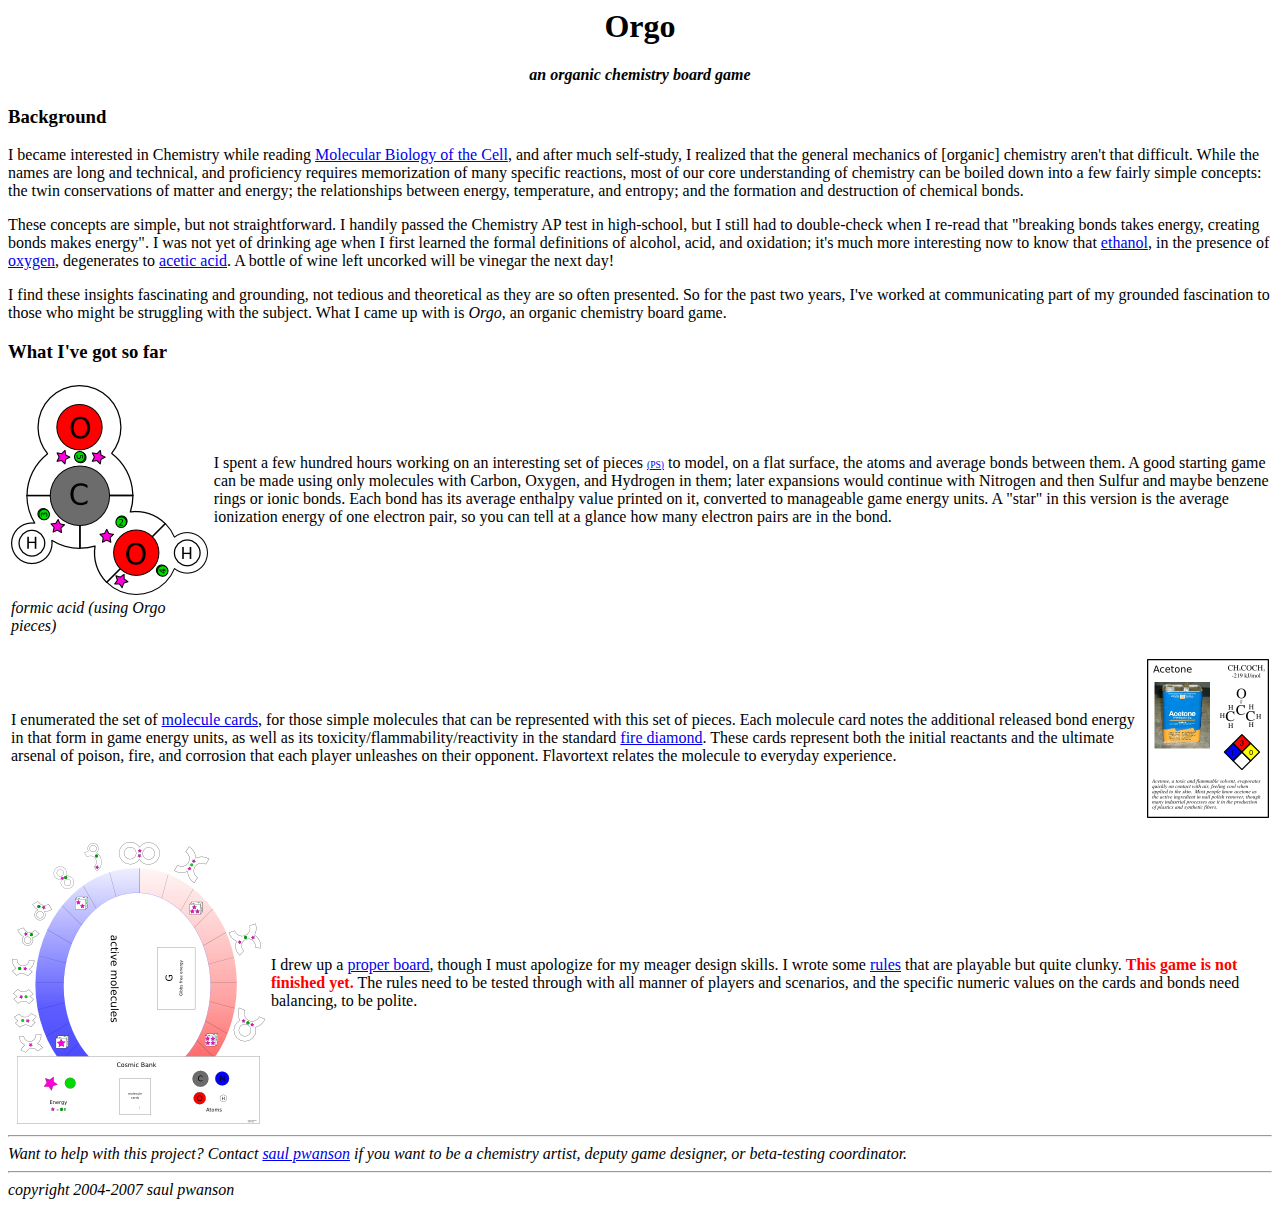
==== index.html @ 83be60ef "first commit" ====
<title>Orgo, an organic chemistry board game</title>
<body>
<h1 align="center">Orgo</h1>
<i>
<h4 align="center">an organic chemistry board game</h4>
</i>
<h3>Background</h3>
<p>I became interested in Chemistry while reading 
<a href="http://www.amazon.com/exec/obidos/ASIN/0815332181/">Molecular Biology of the Cell</a>, and 
after much self-study, I realized that the general
mechanics of [organic] chemistry aren't that difficult.  While the 
names are long and technical, and proficiency requires memorization of
many specific reactions, most of our core understanding of
chemistry can be boiled down into a few fairly simple concepts:  the
twin conservations of matter and energy; the relationships between energy,
temperature, and entropy; and the formation and destruction of 
chemical bonds.  
<br>

<p>
These concepts are simple, but not straightforward.  I handily passed 
the Chemistry AP test in high-school, but I still had to double-check 
when I re-read that "breaking bonds takes energy, creating bonds makes 
energy".  I was not yet of drinking age when I first learned the formal 
definitions of alcohol, acid, and oxidation; it's much more interesting 
now to know that 
<a href="http://en.wikipedia.org/wiki/Ethanol">ethanol</a>,
in the presence of 
<a href="http://en.wikipedia.org/wiki/Oxygen">oxygen</a>,
degenerates to 
<a href="http://en.wikipedia.org/wiki/Acetic_acid">acetic acid</a>.
A bottle of wine left uncorked will be vinegar the next day!
<br>
<p>
I find these insights fascinating and grounding, not tedious and
theoretical as they are so often presented.  So for the past two years,
I've worked at communicating part of my grounded fascination to those 
who might be struggling with the subject.  What I came up with is <i>Orgo</i>, 
an organic chemistry board game.

<h3>What I've got so far</h3>

<table><tr><td>
<img src="formic-acid.png" alt="formic acid"/>
<td>
I spent a few hundred hours working on an interesting set of pieces
<a style="font-size: .6em" href="carboxyl-pieces.eps">(PS)</a> to model, on a flat surface,
the atoms and average bonds between them.  A good starting game can be 
made using only molecules with Carbon, Oxygen, and Hydrogen in them;
later expansions would continue with Nitrogen and then Sulfur and
maybe benzene rings or ionic bonds.  Each bond has its average enthalpy
value printed on it, converted to manageable game energy units.  A "star" in 
this version is the average ionization energy of one electron pair, so
you can tell at a glance how many electron pairs are in the bond.
<tr><td><i>formic acid (using Orgo pieces)</i>

</tr></table>

<br>

<table> <tr><td>
I enumerated the set of <a href="molecule-cards.html">molecule cards</a>, 
for those simple molecules that can be represented with this set of pieces.  
Each molecule card notes the additional released bond energy in that
form in game energy units, as well as its toxicity/flammability/reactivity 
in the standard
<a href="http://en.wikipedia.org/wiki/NFPA_704">fire diamond</a>.  These
cards represent both the initial reactants and the ultimate arsenal
of poison, fire, and corrosion that each player unleashes on their opponent.  
Flavortext relates the molecule to everyday experience.
<td><img src="acetone-card.png" alt="sample acetone card" /> </tr></table>
<br>

<table> <tr>

<td><img src="orgo-board.png" alt="the latest orgo gameboard">
<td>
I drew up a 
<a href="orgo-board-2006.pdf">proper board</a>, though I must 
apologize for my meager design skills.  I wrote some 
<a href="rules.html">rules</a> that are playable but 
quite clunky.  

<b style="color: red;">This game is not finished yet.</b>  The rules need to be tested through 
with all manner of players and scenarios, and the specific numeric values 
on the cards and bonds need balancing, to be polite.
</tr></table>

<hr>
<i>Want to help with this project?  Contact <a href="mailto:saulpwanson@gmail.com">saul pwanson</a> if you want to be a chemistry artist, deputy game designer, 
or beta-testing coordinator.
</body>
<hr>
<i>copyright 2004-2007 saul pwanson</i>
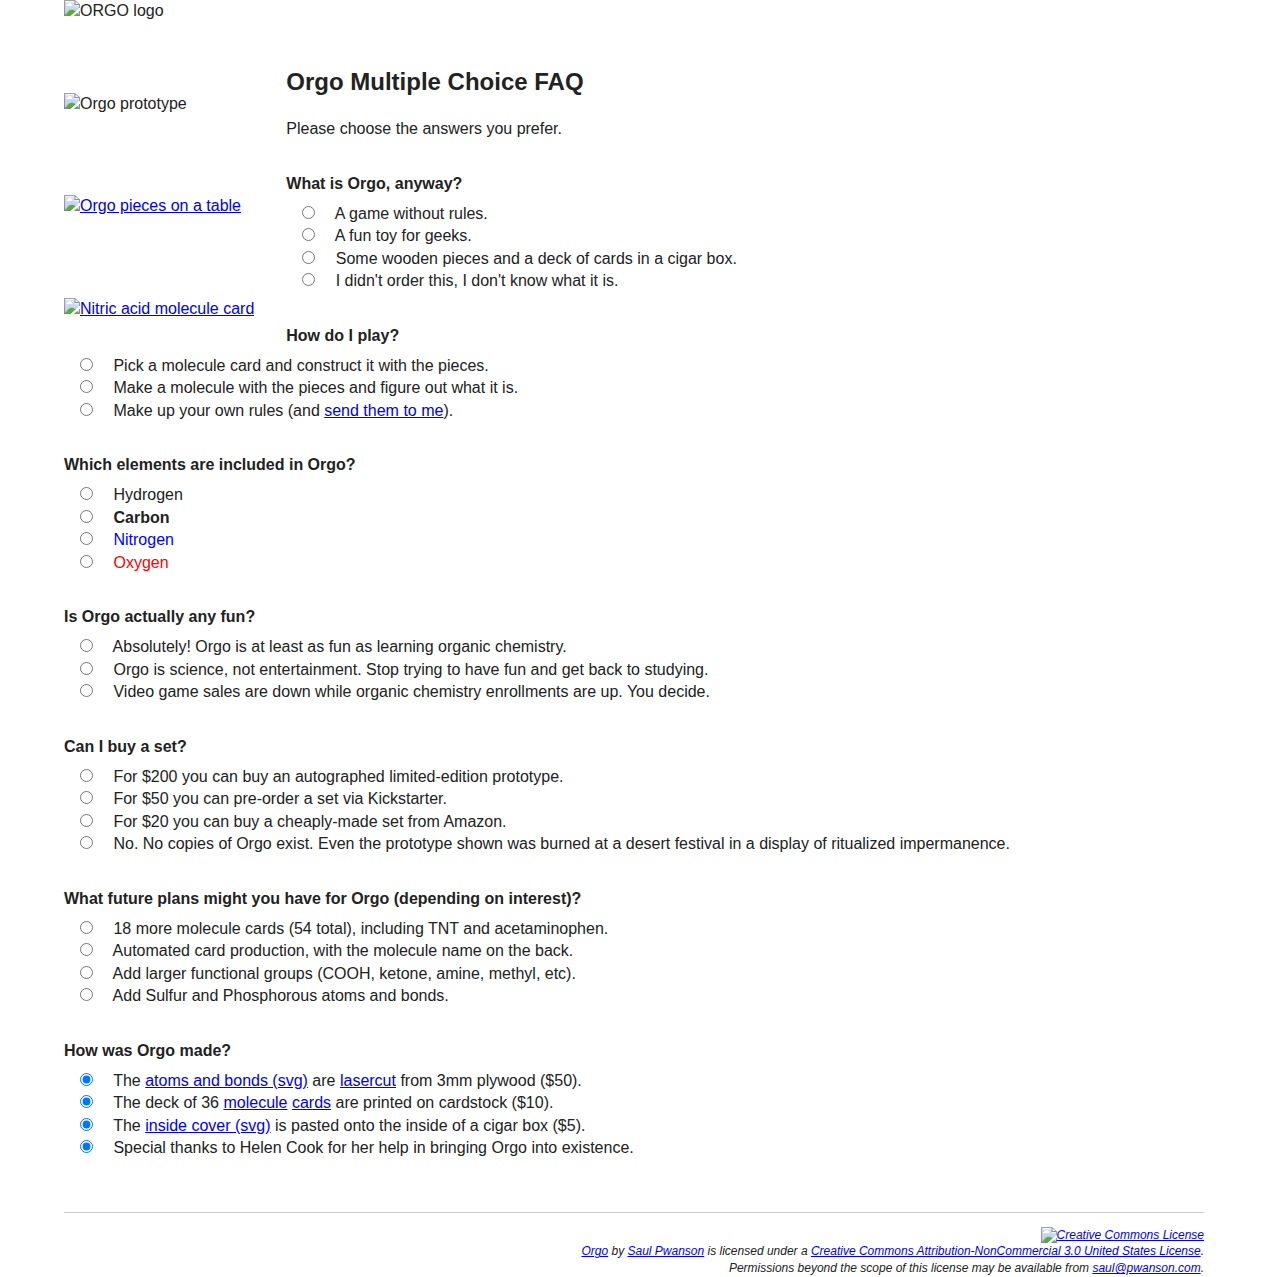
==== commit ee3bcb9b: "release candidate 1 of orgo" ====
--- a/index.html
+++ b/index.html
@@ -1,95 +1,168 @@
-<title>Orgo, an organic chemistry board game</title>
+<!doctype html>
+<!-- paulirish.com/2008/conditional-stylesheets-vs-css-hacks-answer-neither/ -->
+<!--[if lt IE 7]> <html class="no-js lt-ie9 lt-ie8 lt-ie7" lang="en"> <![endif]-->
+<!--[if IE 7]>    <html class="no-js lt-ie9 lt-ie8" lang="en"> <![endif]-->
+<!--[if IE 8]>    <html class="no-js lt-ie9" lang="en"> <![endif]-->
+<!-- Consider adding a manifest.appcache: h5bp.com/d/Offline -->
+<!--[if gt IE 8]><!--> <html class="no-js" lang="en"> <!--<![endif]-->
+<head>
+  <meta charset="utf-8">
+
+  <!-- Use the .htaccess and remove these lines to avoid edge case issues.
+       More info: h5bp.com/i/378 -->
+  <meta http-equiv="X-UA-Compatible" content="IE=edge,chrome=1">
+
+  <title>Orgo</title>
+  <meta name="description" content="organic chemistry puzzle pieces">
+
+  <!-- Mobile viewport optimized: h5bp.com/viewport -->
+  <meta name="viewport" content="width=device-width">
+
+  <!-- Place favicon.ico and apple-touch-icon.png in the root directory: mathiasbynens.be/notes/touch-icons -->
+
+  <link rel="stylesheet" href="style.css">
+
+  <!-- More ideas for your <head> here: h5bp.com/d/head-Tips -->
+
+  <!-- All JavaScript at the bottom, except this Modernizr build.
+       Modernizr enables HTML5 elements & feature detects for optimal performance.
+       Create your own custom Modernizr build: www.modernizr.com/download/ -->
+       <!--script src="js/libs/modernizr-2.5.3.min.js"></script-->
+
+       <style type="text/css">
+           .main { width: 90%; margin: auto; }
+           img#logo { display: block; margin: auto; }
+           #prototype img { width: 240px; margin: 3em 2em 2em 0; padding: 0em; }
+           #prototype img#card { width: 180px; }
+           .left { float: left; }
+           .right { float: right; }
+           h1{ text-align: center; } 
+           p.q { margin-top:2em; margin-bottom: .5em;  }
+           input {padding-right:4em; margin: 0 1em 0 1em; }
+           div.license { text-align: right; font-style: italic; font-size: 12px; padding-right: 1em; }           
+       </style>
+</head>
 <body>
-<h1 align="center">Orgo</h1>
-<i>
-<h4 align="center">an organic chemistry board game</h4>
-</i>
-<h3>Background</h3>
-<p>I became interested in Chemistry while reading 
-<a href="http://www.amazon.com/exec/obidos/ASIN/0815332181/">Molecular Biology of the Cell</a>, and 
-after much self-study, I realized that the general
-mechanics of [organic] chemistry aren't that difficult.  While the 
-names are long and technical, and proficiency requires memorization of
-many specific reactions, most of our core understanding of
-chemistry can be boiled down into a few fairly simple concepts:  the
-twin conservations of matter and energy; the relationships between energy,
-temperature, and entropy; and the formation and destruction of 
-chemical bonds.  
-<br>
+  <!-- Prompt IE 6 users to install Chrome Frame. Remove this if you support IE 6.
+       chromium.org/developers/how-tos/chrome-frame-getting-started -->
+  <!--[if lt IE 7]><p class=chromeframe>Your browser is <em>ancient!</em> <a href="http://browsehappy.com/">Upgrade to a different browser</a> or <a href="http://www.google.com/chromeframe/?redirect=true">install Google Chrome Frame</a> to experience this site.</p><![endif]-->
+  <header>
 
-<p>
-These concepts are simple, but not straightforward.  I handily passed 
-the Chemistry AP test in high-school, but I still had to double-check 
-when I re-read that "breaking bonds takes energy, creating bonds makes 
-energy".  I was not yet of drinking age when I first learned the formal 
-definitions of alcohol, acid, and oxidation; it's much more interesting 
-now to know that 
-<a href="http://en.wikipedia.org/wiki/Ethanol">ethanol</a>,
-in the presence of 
-<a href="http://en.wikipedia.org/wiki/Oxygen">oxygen</a>,
-degenerates to 
-<a href="http://en.wikipedia.org/wiki/Acetic_acid">acetic acid</a>.
-A bottle of wine left uncorked will be vinegar the next day!
-<br>
-<p>
-I find these insights fascinating and grounding, not tedious and
-theoretical as they are so often presented.  So for the past two years,
-I've worked at communicating part of my grounded fascination to those 
-who might be struggling with the subject.  What I came up with is <i>Orgo</i>, 
-an organic chemistry board game.
+  </header>
+  <div role="main" class="main">
+      <img id="logo" src="logo.png" alt="ORGO logo" title=""/>
 
-<h3>What I've got so far</h3>
+          <br/>
+          <div id="prototype" class="left">
+              <img src="orgo-prototype.jpg" alt="Orgo prototype"/>
+              <br/>
+<a href="http://www.flickr.com/photos/hvc/7207852586/" title="Orgo atoms and bonds"><img src="orgo-pieces.jpg" alt="Orgo pieces on a table"/></a>
+              <br/>
+<a href="mol1.svg" title="Orgo molecule cards"><img id="card" src="nitric-acid.png" alt="Nitric acid molecule card"/></a>
+              <br/>
+</div>
+          <div id="faq">
+      <h2>Orgo Multiple Choice FAQ</h2>
 
-<table><tr><td>
-<img src="formic-acid.png" alt="formic acid"/>
-<td>
-I spent a few hundred hours working on an interesting set of pieces
-<a style="font-size: .6em" href="carboxyl-pieces.eps">(PS)</a> to model, on a flat surface,
-the atoms and average bonds between them.  A good starting game can be 
-made using only molecules with Carbon, Oxygen, and Hydrogen in them;
-later expansions would continue with Nitrogen and then Sulfur and
-maybe benzene rings or ionic bonds.  Each bond has its average enthalpy
-value printed on it, converted to manageable game energy units.  A "star" in 
-this version is the average ionization energy of one electron pair, so
-you can tell at a glance how many electron pairs are in the bond.
-<tr><td><i>formic acid (using Orgo pieces)</i>
+      Please choose the answers you prefer.
 
-</tr></table>
 
-<br>
+<form name="faqform" action="" method="POST">
+    <p class="q"><strong>What is Orgo, anyway?</strong></p>
+<input type="radio" name="whatisit" value="a1"> A game without rules.</input>
+<br/><input type="radio" name="fun" value="a2"> A fun toy for geeks.</input>
+<br/><input type="radio" name="whatisit" value="a3"> Some wooden pieces and a deck of cards in a cigar box.</input>
+<br/><input type="radio" name="whatisit" value="a4"> I didn't order this, I don't know what it is.</input>
 
-<table> <tr><td>
-I enumerated the set of <a href="molecule-cards.html">molecule cards</a>, 
-for those simple molecules that can be represented with this set of pieces.  
-Each molecule card notes the additional released bond energy in that
-form in game energy units, as well as its toxicity/flammability/reactivity 
-in the standard
-<a href="http://en.wikipedia.org/wiki/NFPA_704">fire diamond</a>.  These
-cards represent both the initial reactants and the ultimate arsenal
-of poison, fire, and corrosion that each player unleashes on their opponent.  
-Flavortext relates the molecule to everyday experience.
-<td><img src="acetone-card.png" alt="sample acetone card" /> </tr></table>
-<br>
+<p class="q"><strong>How do I play?</strong></p>
+<input type="radio" name="howdoiplay" value="a1"> Pick a molecule card and construct it with the pieces.</input>
+<br/><input type="radio" name="howdoiplay" value="a2"> Make a molecule with the pieces and figure out what it is.</input>
+<br/><input type="radio" name="howdoiplay" value="a3"> Make up your own rules (and <a href="mailto:saul&#x0040;pwanson.com">send them to me</a>).</input>
+<br/>
+<p class="q"><strong>Which elements are included in Orgo?</strong></p>
+<input type="radio" name="elements" value="a1"> Hydrogen</input>
+<br/><input type="radio" name="elements" value="a2"><strong> Carbon</strong></input>
+<br/><input type="radio" name="elements" value="a3"><span style="color:blue"> Nitrogen</span></input>
+<br/><input type="radio" name="elements" value="a4"><span style="color:red;"> Oxygen</span></input>
 
-<table> <tr>
+<p class="q"><strong>Is Orgo actually any fun?</strong></p>
+<input type="radio" name="fun" value="a1"> Absolutely!  Orgo is at least as fun as learning organic chemistry.</input>
+<br/><input type="radio" name="fun" value="a2"> Orgo is science, not entertainment.  Stop trying to have fun and get back to studying.</input>
+<br/><input type="radio" name="fun" value="a3"> Video game sales are down while organic chemistry enrollments are up.  You decide.</input>
 
-<td><img src="orgo-board.png" alt="the latest orgo gameboard">
-<td>
-I drew up a 
-<a href="orgo-board-2006.pdf">proper board</a>, though I must 
-apologize for my meager design skills.  I wrote some 
-<a href="rules.html">rules</a> that are playable but 
-quite clunky.  
+<p class="q"><strong>Can I buy a set?</strong></p>
+<input type="radio" name="buy" value="a1"> For $200 you can buy an autographed limited-edition prototype.</input>
+<br/><input type="radio" name="buy" value="a2"> For $50 you can pre-order a set via Kickstarter.</input>
+<br/><input type="radio" name="buy" value="a3"> For $20 you can buy a cheaply-made set from Amazon.</input>
+<br/><input type="radio" name="buy" value="a4"> No.  No copies of Orgo exist.  Even the prototype shown was burned at a desert festival in a display of ritualized impermanence.</input>
 
-<b style="color: red;">This game is not finished yet.</b>  The rules need to be tested through 
-with all manner of players and scenarios, and the specific numeric values 
-on the cards and bonds need balancing, to be polite.
-</tr></table>
+<p class="q"><strong>What future plans might you have for Orgo (depending on interest)?</strong></p>
+<input type="radio" name="better" value="a1">
+      18 more molecule cards (54 total), including TNT and acetaminophen.
+      </input>
+      <br/>
+<input type="radio" name="better" value="a2">
+      Automated card production, with the molecule name on the back.
+</input>
+<br/><input type="radio" name="better" value="a3">
+      Add larger functional groups (COOH, ketone, amine, methyl, etc).
+      </input>
+<br/><input type="radio" name="better" value="a4">
+      Add Sulfur and Phosphorous atoms and bonds.
+      </input>
 
-<hr>
-<i>Want to help with this project?  Contact <a href="mailto:saulpwanson@gmail.com">saul pwanson</a> if you want to be a chemistry artist, deputy game designer, 
-or beta-testing coordinator.
+
+    <p class="q"><strong>How was Orgo made?</strong></p>
+<input type="radio" name="howmade1" value="a1" checked="checked">
+The <a href="bonds.svg">atoms and bonds (svg)</a> are <a href="http://metrixcreatespace.com/post/21631026547/inkscape-for-the-laser-engraver" title="Metrix Create:Space in Seattle">lasercut</a> from 3mm plywood ($50).</input>
+<br/><input type="radio" name="howmade2" value="a2" checked="checked">
+The deck of 36 <a href="mol1.svg">molecule</a> <a href="mol2.svg">cards</a> are printed on cardstock ($10).
+</input>
+<br/><input type="radio" name="howmade3" value="a3" checked="checked">
+The <a href="cover.svg">inside cover (svg)</a> is pasted onto the inside of a cigar box ($5).
+</input>
+<br/><input type="radio" name="howmade4" value="a4" checked="checked">
+Special thanks to Helen Cook for her help in bringing Orgo into existence.
+</input>
+<!--br/>
+
+<br/>
+Your email address: <input style="width:30em;" type="text" value=""></input>
+
+<br/>
+<br/>
+<input style="width:20em;" type="submit" value="Submit your answers"></input-->
+</div>
+    </form>
+
+
+  <div class="clear license">
+      <p class="q"> <br/> <hr/></p>
+      <a rel="license" href="http://creativecommons.org/licenses/by-nc/3.0/us/"><img alt="Creative Commons License" style="border-width:0" src="http://i.creativecommons.org/l/by-nc/3.0/us/88x31.png" /></a><br /><a href="http://www.pwanson.com/orgo"><span xmlns:dct="http://purl.org/dc/terms/" href="http://purl.org/dc/dcmitype/Text" property="dct:title" rel="dct:type">Orgo</span></a> by <a xmlns:cc="http://creativecommons.org/ns#" href="http://www.pwanson.com/saul" property="cc:attributionName" rel="cc:attributionURL">Saul Pwanson</a> is licensed under a <a rel="license" href="http://creativecommons.org/licenses/by-nc/3.0/us/">Creative Commons Attribution-NonCommercial 3.0 United States License</a>.<br />Permissions beyond the scope of this license may be available from <a xmlns:cc="http://creativecommons.org/ns#" href="mailto:saul&#x0040;pwanson.com" rel="cc:morePermissions">saul&#x0040;pwanson.com</a>.</div>
+
+  </div>
+  <footer>
+
+  </footer>
+
+  <!-- JavaScript at the bottom for fast page loading -->
+
+  <!-- Grab Google CDN's jQuery, with a protocol relative URL; fall back to local if offline -->
+  <!--script src="//ajax.googleapis.com/ajax/libs/jquery/1.7.1/jquery.min.js"></script>
+  <script>window.jQuery || document.write('<script src="js/libs/jquery-1.7.1.min.js"><\/script>')</script-->
+
+  <!-- scripts concatenated and minified via build script -->
+  <!--script src="js/plugins.js"></script>
+  <script src="js/script.js"></script-->
+  <!-- end scripts -->
+
+  <!-- Asynchronous Google Analytics snippet. Change UA-XXXXX-X to be your site's ID.
+       mathiasbynens.be/notes/async-analytics-snippet -->
+  <script>
+    var _gaq=[['_setAccount','UA-30170773-1'],['_trackPageview']];
+    (function(d,t){var g=d.createElement(t),s=d.getElementsByTagName(t)[0];
+    g.src=('https:'==location.protocol?'//ssl':'//www')+'.google-analytics.com/ga.js';
+    s.parentNode.insertBefore(g,s)}(document,'script'));
+  </script>
 </body>
-<hr>
-<i>copyright 2004-2007 saul pwanson</i>
-
+</html>
--- a/style.css
+++ b/style.css
@@ -0,0 +1,293 @@
+/*
+ * HTML5 Boilerplate
+ *
+ * What follows is the result of much research on cross-browser styling.
+ * Credit left inline and big thanks to Nicolas Gallagher, Jonathan Neal,
+ * Kroc Camen, and the H5BP dev community and team.
+ *
+ * Detailed information about this CSS: h5bp.com/css
+ *
+ * ==|== normalize ==========================================================
+ */
+
+
+/* =============================================================================
+   HTML5 display definitions
+   ========================================================================== */
+
+article, aside, details, figcaption, figure, footer, header, hgroup, nav, section { display: block; }
+audio, canvas, video { display: inline-block; *display: inline; *zoom: 1; }
+audio:not([controls]) { display: none; }
+[hidden] { display: none; }
+
+
+/* =============================================================================
+   Base
+   ========================================================================== */
+
+/*
+ * 1. Correct text resizing oddly in IE6/7 when body font-size is set using em units
+ * 2. Prevent iOS text size adjust on device orientation change, without disabling user zoom: h5bp.com/g
+ */
+
+html { font-size: 100%; -webkit-text-size-adjust: 100%; -ms-text-size-adjust: 100%; }
+
+html, button, input, select, textarea { font-family: sans-serif; color: #222; }
+
+body { margin: 0; font-size: 1em; line-height: 1.4; }
+
+/*
+ * Remove text-shadow in selection highlight: h5bp.com/i
+ * These selection declarations have to be separate
+ * Also: hot pink! (or customize the background color to match your design)
+ */
+
+::-moz-selection { background: #000000; color: #fff; text-shadow: none; }
+::selection { background: #000000; color: #fff; text-shadow: none; }
+
+
+/* =============================================================================
+   Links
+   ========================================================================== */
+
+a { color: #00e; }
+a:visited { color: #551a8b; }
+a:hover { color: #06e; }
+a:focus { outline: thin dotted; }
+
+/* Improve readability when focused and hovered in all browsers: h5bp.com/h */
+a:hover, a:active { outline: 0; }
+
+
+/* =============================================================================
+   Typography
+   ========================================================================== */
+
+abbr[title] { border-bottom: 1px dotted; }
+
+b, strong { font-weight: bold; }
+
+blockquote { margin: 1em 40px; }
+
+dfn { font-style: italic; }
+
+hr { display: block; height: 1px; border: 0; border-top: 1px solid #ccc; margin: 1em 0; padding: 0; }
+
+ins { background: #ff9; color: #000; text-decoration: none; }
+
+mark { background: #ff0; color: #000; font-style: italic; font-weight: bold; }
+
+/* Redeclare monospace font family: h5bp.com/j */
+pre, code, kbd, samp { font-family: monospace, serif; _font-family: 'courier new', monospace; font-size: 1em; }
+
+/* Improve readability of pre-formatted text in all browsers */
+pre { white-space: pre; white-space: pre-wrap; word-wrap: break-word; }
+
+q { quotes: none; }
+q:before, q:after { content: ""; content: none; }
+
+small { font-size: 85%; }
+
+/* Position subscript and superscript content without affecting line-height: h5bp.com/k */
+sub, sup { font-size: 75%; line-height: 0; position: relative; vertical-align: baseline; }
+sup { top: -0.5em; }
+sub { bottom: -0.25em; }
+
+
+/* =============================================================================
+   Lists
+   ========================================================================== */
+
+ul, ol { margin: 1em 0; padding: 0 0 0 40px; }
+dd { margin: 0 0 0 40px; }
+nav ul, nav ol { list-style: none; list-style-image: none; margin: 0; padding: 0; }
+
+
+/* =============================================================================
+   Embedded content
+   ========================================================================== */
+
+/*
+ * 1. Improve image quality when scaled in IE7: h5bp.com/d
+ * 2. Remove the gap between images and borders on image containers: h5bp.com/i/440
+ */
+
+img { border: 0; -ms-interpolation-mode: bicubic; vertical-align: middle; }
+
+/*
+ * Correct overflow not hidden in IE9
+ */
+
+svg:not(:root) { overflow: hidden; }
+
+
+/* =============================================================================
+   Figures
+   ========================================================================== */
+
+figure { margin: 0; }
+
+
+/* =============================================================================
+   Forms
+   ========================================================================== */
+
+form { margin: 0; }
+fieldset { border: 0; margin: 0; padding: 0; }
+
+/* Indicate that 'label' will shift focus to the associated form element */
+label { cursor: pointer; }
+
+/*
+ * 1. Correct color not inheriting in IE6/7/8/9
+ * 2. Correct alignment displayed oddly in IE6/7
+ */
+
+legend { border: 0; *margin-left: -7px; padding: 0; white-space: normal; }
+
+/*
+ * 1. Correct font-size not inheriting in all browsers
+ * 2. Remove margins in FF3/4 S5 Chrome
+ * 3. Define consistent vertical alignment display in all browsers
+ */
+
+button, input, select, textarea { font-size: 100%; margin: 0; vertical-align: baseline; *vertical-align: middle; }
+
+/*
+ * 1. Define line-height as normal to match FF3/4 (set using !important in the UA stylesheet)
+ */
+
+button, input { line-height: normal; }
+
+/*
+ * 1. Display hand cursor for clickable form elements
+ * 2. Allow styling of clickable form elements in iOS
+ * 3. Correct inner spacing displayed oddly in IE7 (doesn't effect IE6)
+ */
+
+button, input[type="button"], input[type="reset"], input[type="submit"] { cursor: pointer; -webkit-appearance: button; *overflow: visible; }
+
+/*
+ * Re-set default cursor for disabled elements
+ */
+
+button[disabled], input[disabled] { cursor: default; }
+
+/*
+ * Consistent box sizing and appearance
+ */
+
+input[type="checkbox"], input[type="radio"] { box-sizing: border-box; padding: 0; *width: 13px; *height: 13px; }
+input[type="search"] { -webkit-appearance: textfield; -moz-box-sizing: content-box; -webkit-box-sizing: content-box; box-sizing: content-box; }
+input[type="search"]::-webkit-search-decoration, input[type="search"]::-webkit-search-cancel-button { -webkit-appearance: none; }
+
+/*
+ * Remove inner padding and border in FF3/4: h5bp.com/l
+ */
+
+button::-moz-focus-inner, input::-moz-focus-inner { border: 0; padding: 0; }
+
+/*
+ * 1. Remove default vertical scrollbar in IE6/7/8/9
+ * 2. Allow only vertical resizing
+ */
+
+textarea { overflow: auto; vertical-align: top; resize: vertical; }
+
+/* Colors for form validity */
+input:valid, textarea:valid {  }
+input:invalid, textarea:invalid { background-color: #f0dddd; }
+
+
+/* =============================================================================
+   Tables
+   ========================================================================== */
+
+table { border-collapse: collapse; border-spacing: 0; }
+td { vertical-align: top; }
+
+
+/* =============================================================================
+   Chrome Frame Prompt
+   ========================================================================== */
+
+.chromeframe { margin: 0.2em 0; background: #ccc; color: black; padding: 0.2em 0; }
+
+
+/* ==|== primary styles =====================================================
+   Author:
+   ========================================================================== */
+
+
+
+
+
+
+
+
+
+
+
+
+
+
+
+
+/* ==|== media queries ======================================================
+   EXAMPLE Media Query for Responsive Design.
+   This example overrides the primary ('mobile first') styles
+   Modify as content requires.
+   ========================================================================== */
+
+@media only screen and (min-width: 35em) {
+  /* Style adjustments for viewports that meet the condition */
+}
+
+
+
+/* ==|== non-semantic helper classes ========================================
+   Please define your styles before this section.
+   ========================================================================== */
+
+/* For image replacement */
+.ir { display: block; border: 0; text-indent: -999em; overflow: hidden; background-color: transparent; background-repeat: no-repeat; text-align: left; direction: ltr; *line-height: 0; }
+.ir br { display: none; }
+
+/* Hide from both screenreaders and browsers: h5bp.com/u */
+.hidden { display: none !important; visibility: hidden; }
+
+/* Hide only visually, but have it available for screenreaders: h5bp.com/v */
+.visuallyhidden { border: 0; clip: rect(0 0 0 0); height: 1px; margin: -1px; overflow: hidden; padding: 0; position: absolute; width: 1px; }
+
+/* Extends the .visuallyhidden class to allow the element to be focusable when navigated to via the keyboard: h5bp.com/p */
+.visuallyhidden.focusable:active, .visuallyhidden.focusable:focus { clip: auto; height: auto; margin: 0; overflow: visible; position: static; width: auto; }
+
+/* Hide visually and from screenreaders, but maintain layout */
+.invisible { visibility: hidden; }
+
+/* Contain floats: h5bp.com/q */
+.clearfix:before, .clearfix:after { content: ""; display: table; }
+.clearfix:after { clear: both; }
+.clearfix { *zoom: 1; }
+
+
+
+/* ==|== print styles =======================================================
+   Print styles.
+   Inlined to avoid required HTTP connection: h5bp.com/r
+   ========================================================================== */
+
+@media print {
+  * { background: transparent !important; color: black !important; box-shadow:none !important; text-shadow: none !important; filter:none !important; -ms-filter: none !important; } /* Black prints faster: h5bp.com/s */
+  a, a:visited { text-decoration: underline; }
+  a[href]:after { content: " (" attr(href) ")"; }
+  abbr[title]:after { content: " (" attr(title) ")"; }
+  .ir a:after, a[href^="javascript:"]:after, a[href^="#"]:after { content: ""; }  /* Don't show links for images, or javascript/internal links */
+  pre, blockquote { border: 1px solid #999; page-break-inside: avoid; }
+  thead { display: table-header-group; } /* h5bp.com/t */
+  tr, img { page-break-inside: avoid; }
+  img { max-width: 100% !important; }
+  @page { margin: 0.5cm; }
+  p, h2, h3 { orphans: 3; widows: 3; }
+  h2, h3 { page-break-after: avoid; }
+}
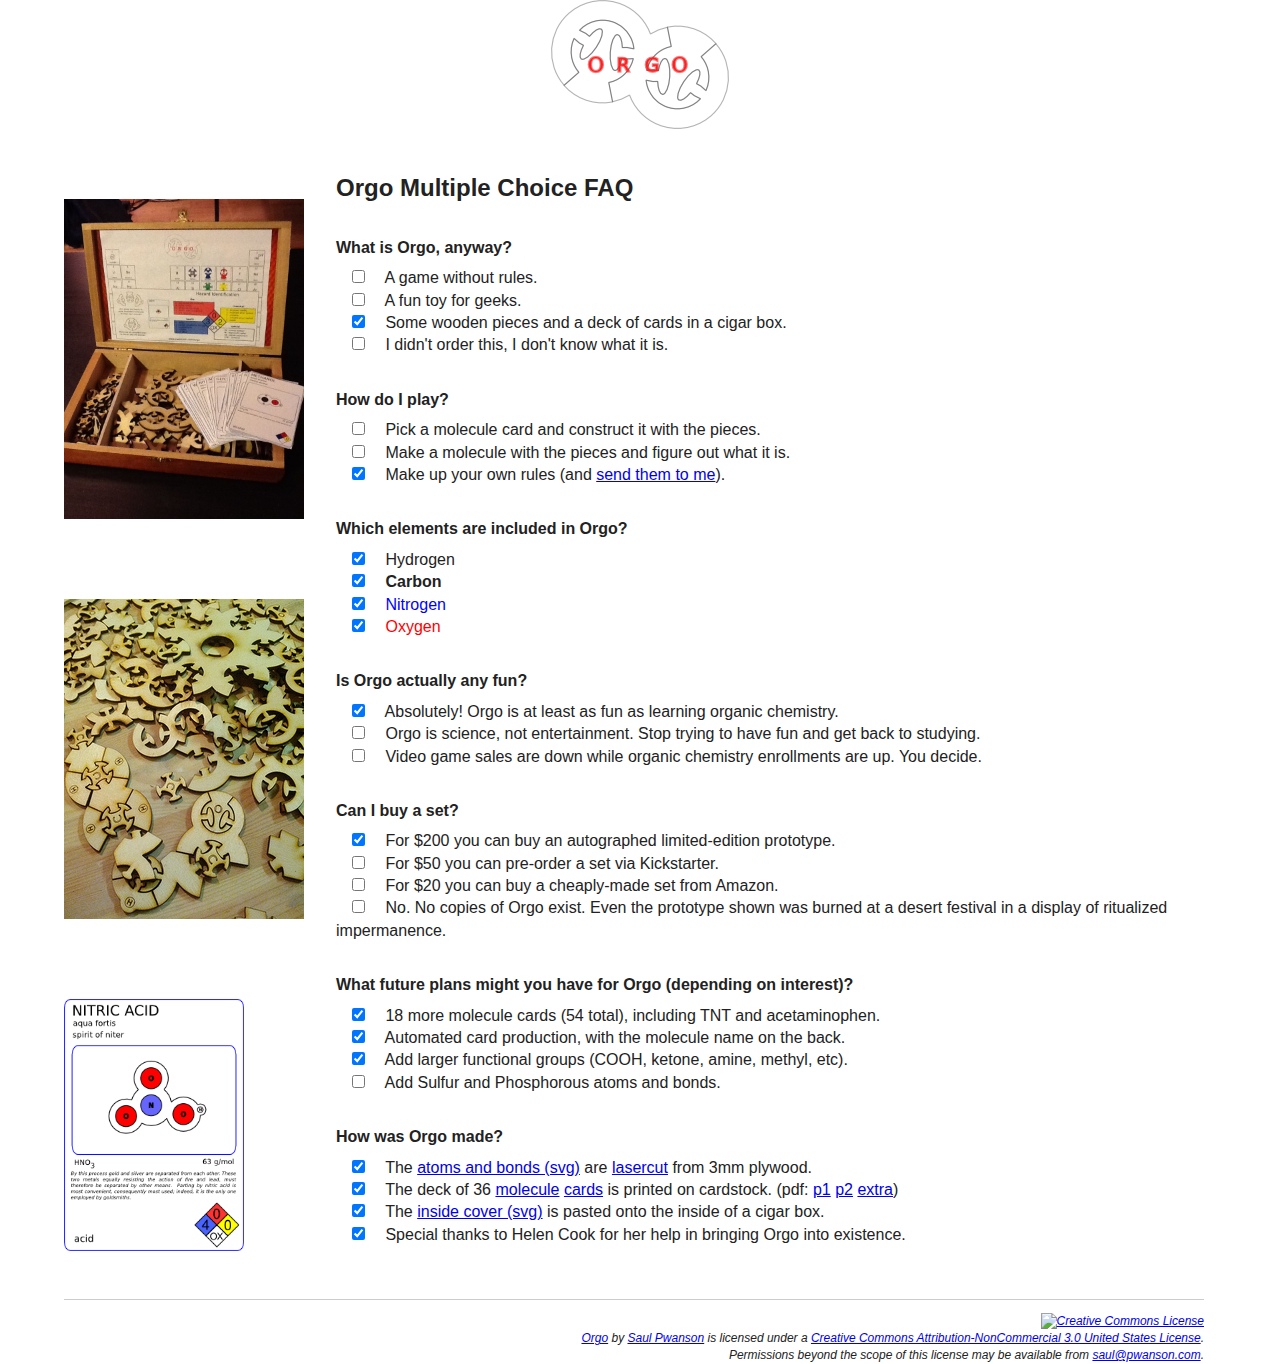
==== commit 155a766b: "updated output" ====
--- a/index.html
+++ b/index.html
@@ -64,64 +64,63 @@
           <div id="faq">
       <h2>Orgo Multiple Choice FAQ</h2>
 
-      Please choose the answers you prefer.
-
-
 <form name="faqform" action="" method="POST">
     <p class="q"><strong>What is Orgo, anyway?</strong></p>
-<input type="radio" name="whatisit" value="a1"> A game without rules.</input>
-<br/><input type="radio" name="fun" value="a2"> A fun toy for geeks.</input>
-<br/><input type="radio" name="whatisit" value="a3"> Some wooden pieces and a deck of cards in a cigar box.</input>
-<br/><input type="radio" name="whatisit" value="a4"> I didn't order this, I don't know what it is.</input>
+<input type="checkbox" name="whatisit" value="a1"> A game without rules.</input>
+<br/><input type="checkbox" name="fun" value="a2"> A fun toy for geeks.</input>
+<br/><input type="checkbox" name="whatisit" value="a3" checked="checked"> Some wooden pieces and a deck of cards in a cigar box.</input>
+<br/><input type="checkbox" name="whatisit" value="a4"> I didn't order this, I don't know what it is.</input>
 
 <p class="q"><strong>How do I play?</strong></p>
-<input type="radio" name="howdoiplay" value="a1"> Pick a molecule card and construct it with the pieces.</input>
-<br/><input type="radio" name="howdoiplay" value="a2"> Make a molecule with the pieces and figure out what it is.</input>
-<br/><input type="radio" name="howdoiplay" value="a3"> Make up your own rules (and <a href="mailto:saul&#x0040;pwanson.com">send them to me</a>).</input>
+<input type="checkbox" name="howdoiplay" value="a1"> Pick a molecule card and construct it with the pieces.</input>
+<br/><input type="checkbox" name="howdoiplay" value="a2"> Make a molecule with the pieces and figure out what it is.</input>
+<br/><input type="checkbox" name="howdoiplay" value="a3" checked="checked"> Make up your own rules (and <a href="mailto:saul&#x0040;pwanson.com">send them to me</a>).</input>
 <br/>
 <p class="q"><strong>Which elements are included in Orgo?</strong></p>
-<input type="radio" name="elements" value="a1"> Hydrogen</input>
-<br/><input type="radio" name="elements" value="a2"><strong> Carbon</strong></input>
-<br/><input type="radio" name="elements" value="a3"><span style="color:blue"> Nitrogen</span></input>
-<br/><input type="radio" name="elements" value="a4"><span style="color:red;"> Oxygen</span></input>
+<input type="checkbox" name="elements" value="a1" checked="checked"> Hydrogen</input>
+<br/><input type="checkbox" name="elements" value="a2" checked="checked"><strong> Carbon</strong></input>
+<br/><input type="checkbox" name="elements" value="a3" checked="checked"><span style="color:blue"> Nitrogen</span></input>
+<br/><input type="checkbox" name="elements" value="a4" checked="checked"><span style="color:red;"> Oxygen</span></input>
+<!--br/><input type="checkbox" name="elements" value="a5"><span style="color:yellow;"> Sulfur</span></input>
+<br/><input type="checkbox" name="elements" value="a6"><span style="color:green;"> Phosphorus</span></input-->
 
 <p class="q"><strong>Is Orgo actually any fun?</strong></p>
-<input type="radio" name="fun" value="a1"> Absolutely!  Orgo is at least as fun as learning organic chemistry.</input>
-<br/><input type="radio" name="fun" value="a2"> Orgo is science, not entertainment.  Stop trying to have fun and get back to studying.</input>
-<br/><input type="radio" name="fun" value="a3"> Video game sales are down while organic chemistry enrollments are up.  You decide.</input>
+<input type="checkbox" name="fun" value="a1" checked="true"> Absolutely!  Orgo is at least as fun as learning organic chemistry.</input>
+<br/><input type="checkbox" name="fun" value="a2"> Orgo is science, not entertainment.  Stop trying to have fun and get back to studying.</input>
+<br/><input type="checkbox" name="fun" value="a3"> Video game sales are down while organic chemistry enrollments are up.  You decide.</input>
 
 <p class="q"><strong>Can I buy a set?</strong></p>
-<input type="radio" name="buy" value="a1"> For $200 you can buy an autographed limited-edition prototype.</input>
-<br/><input type="radio" name="buy" value="a2"> For $50 you can pre-order a set via Kickstarter.</input>
-<br/><input type="radio" name="buy" value="a3"> For $20 you can buy a cheaply-made set from Amazon.</input>
-<br/><input type="radio" name="buy" value="a4"> No.  No copies of Orgo exist.  Even the prototype shown was burned at a desert festival in a display of ritualized impermanence.</input>
+<input type="checkbox" name="buy" value="a1" checked="checked"> For $200 you can buy an autographed limited-edition prototype.</input>
+<br/><input type="checkbox" name="buy" value="a2"> For $50 you can pre-order a set via Kickstarter.</input>
+<br/><input type="checkbox" name="buy" value="a3"> For $20 you can buy a cheaply-made set from Amazon.</input>
+<br/><input type="checkbox" name="buy" value="a4"> No.  No copies of Orgo exist.  Even the prototype shown was burned at a desert festival in a display of ritualized impermanence.</input>
 
 <p class="q"><strong>What future plans might you have for Orgo (depending on interest)?</strong></p>
-<input type="radio" name="better" value="a1">
+<input type="checkbox" name="better" value="a1" checked="checked">
       18 more molecule cards (54 total), including TNT and acetaminophen.
       </input>
       <br/>
-<input type="radio" name="better" value="a2">
+<input type="checkbox" name="better" value="a2" checked="checked">
       Automated card production, with the molecule name on the back.
 </input>
-<br/><input type="radio" name="better" value="a3">
+<br/><input type="checkbox" name="better" value="a3" checked="checked">
       Add larger functional groups (COOH, ketone, amine, methyl, etc).
       </input>
-<br/><input type="radio" name="better" value="a4">
+<br/><input type="checkbox" name="better" value="a4">
       Add Sulfur and Phosphorous atoms and bonds.
       </input>
 
 
     <p class="q"><strong>How was Orgo made?</strong></p>
-<input type="radio" name="howmade1" value="a1" checked="checked">
-The <a href="bonds.svg">atoms and bonds (svg)</a> are <a href="http://metrixcreatespace.com/post/21631026547/inkscape-for-the-laser-engraver" title="Metrix Create:Space in Seattle">lasercut</a> from 3mm plywood ($50).</input>
-<br/><input type="radio" name="howmade2" value="a2" checked="checked">
-The deck of 36 <a href="mol1.svg">molecule</a> <a href="mol2.svg">cards</a> are printed on cardstock ($10).
+<input type="checkbox" name="howmade" value="a1" checked="checked">
+The <a href="bonds.svg">atoms and bonds (svg)</a> are <a href="http://metrixcreatespace.com/post/21631026547/inkscape-for-the-laser-engraver" title="Metrix Create:Space in Seattle">lasercut</a> from 3mm plywood.</input>
+<br/><input type="checkbox" name="howmade" value="a2" checked="checked">
+The deck of 36 <a href="mol1.svg">molecule</a> <a href="mol2.svg">cards</a> is printed on cardstock. (pdf: <a href="mol1.pdf">p1</a> <a href="mol2.pdf">p2</a> <a href="mol3.pdf">extra</a>)
 </input>
-<br/><input type="radio" name="howmade3" value="a3" checked="checked">
-The <a href="cover.svg">inside cover (svg)</a> is pasted onto the inside of a cigar box ($5).
+<br/><input type="checkbox" name="howmade" value="a3" checked="checked">
+The <a href="cover.svg">inside cover (svg)</a> is pasted onto the inside of a cigar box.
 </input>
-<br/><input type="radio" name="howmade4" value="a4" checked="checked">
+<br/><input type="checkbox" name="howmade" value="a4" checked="checked">
 Special thanks to Helen Cook for her help in bringing Orgo into existence.
 </input>
 <!--br/>
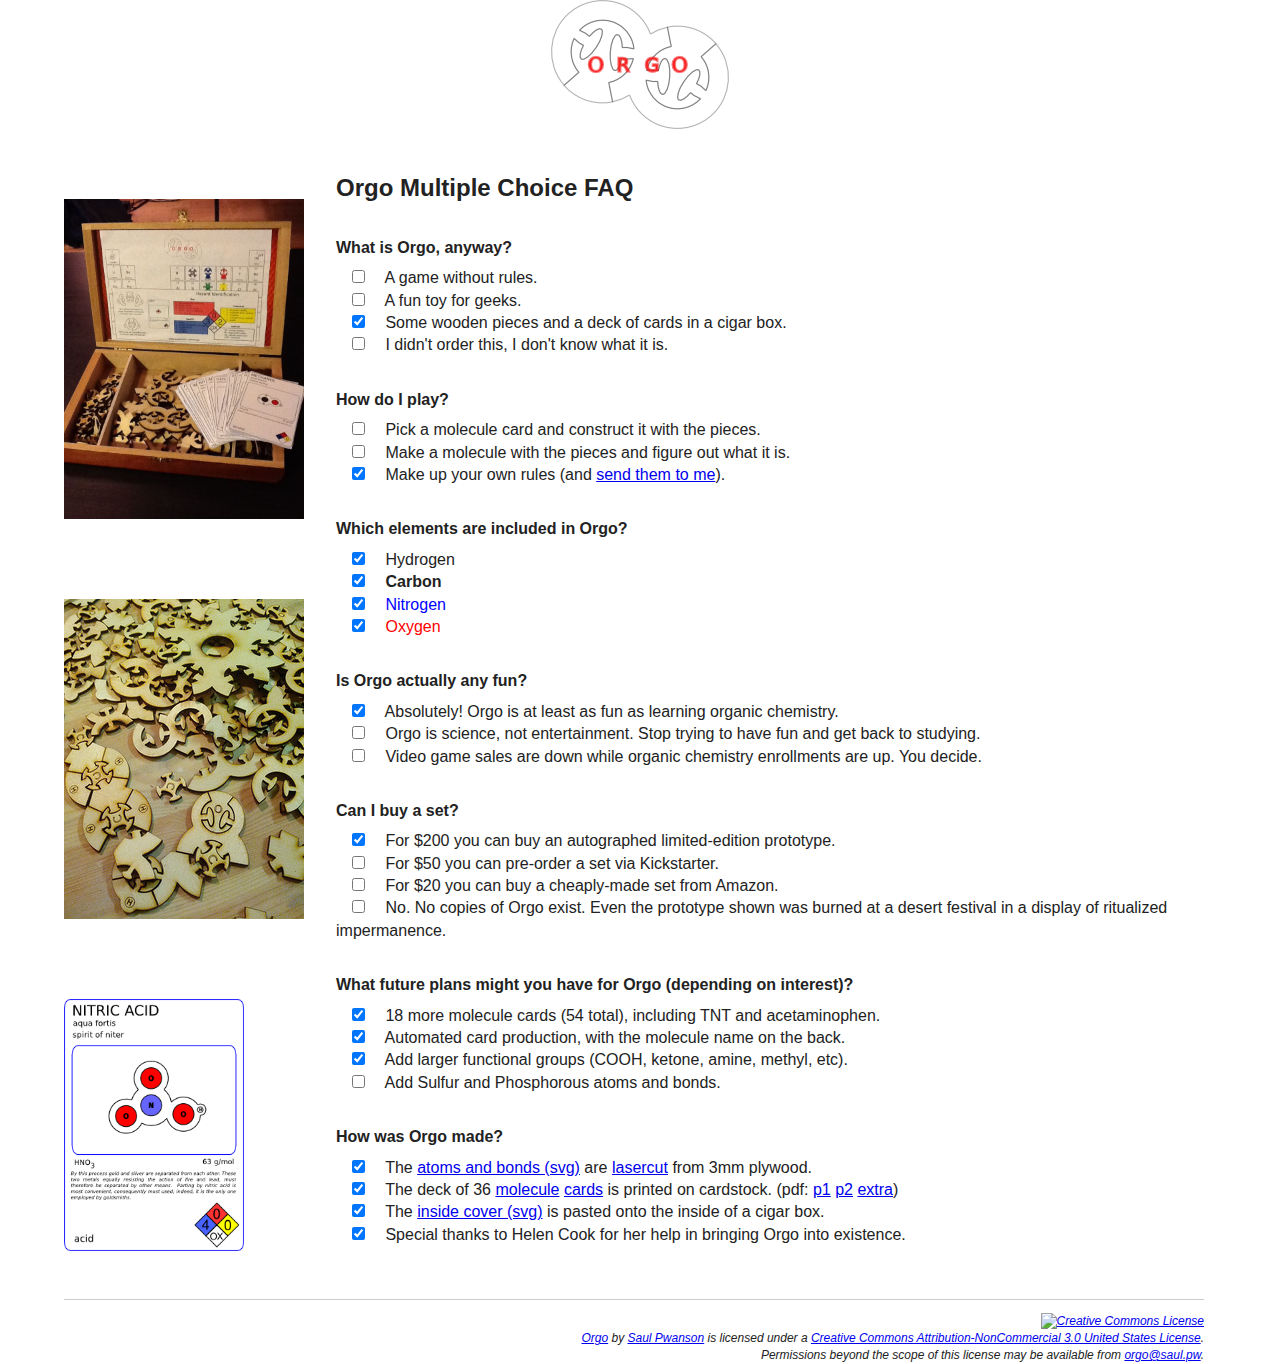
==== commit 7328f3ea: "pwanson.com -> saul.pw" ====
--- a/index.html
+++ b/index.html
@@ -74,7 +74,7 @@
 <p class="q"><strong>How do I play?</strong></p>
 <input type="checkbox" name="howdoiplay" value="a1"> Pick a molecule card and construct it with the pieces.</input>
 <br/><input type="checkbox" name="howdoiplay" value="a2"> Make a molecule with the pieces and figure out what it is.</input>
-<br/><input type="checkbox" name="howdoiplay" value="a3" checked="checked"> Make up your own rules (and <a href="mailto:saul&#x0040;pwanson.com">send them to me</a>).</input>
+<br/><input type="checkbox" name="howdoiplay" value="a3" checked="checked"> Make up your own rules (and <a href="mailto:saul&#x0040;saul.pw">send them to me</a>).</input>
 <br/>
 <p class="q"><strong>Which elements are included in Orgo?</strong></p>
 <input type="checkbox" name="elements" value="a1" checked="checked"> Hydrogen</input>
@@ -137,7 +137,7 @@
 
   <div class="clear license">
       <p class="q"> <br/> <hr/></p>
-      <a rel="license" href="http://creativecommons.org/licenses/by-nc/3.0/us/"><img alt="Creative Commons License" style="border-width:0" src="http://i.creativecommons.org/l/by-nc/3.0/us/88x31.png" /></a><br /><a href="http://www.pwanson.com/orgo"><span xmlns:dct="http://purl.org/dc/terms/" href="http://purl.org/dc/dcmitype/Text" property="dct:title" rel="dct:type">Orgo</span></a> by <a xmlns:cc="http://creativecommons.org/ns#" href="http://www.pwanson.com/saul" property="cc:attributionName" rel="cc:attributionURL">Saul Pwanson</a> is licensed under a <a rel="license" href="http://creativecommons.org/licenses/by-nc/3.0/us/">Creative Commons Attribution-NonCommercial 3.0 United States License</a>.<br />Permissions beyond the scope of this license may be available from <a xmlns:cc="http://creativecommons.org/ns#" href="mailto:saul&#x0040;pwanson.com" rel="cc:morePermissions">saul&#x0040;pwanson.com</a>.</div>
+      <a rel="license" href="http://creativecommons.org/licenses/by-nc/3.0/us/"><img alt="Creative Commons License" style="border-width:0" src="http://i.creativecommons.org/l/by-nc/3.0/us/88x31.png" /></a><br /><a href="http://saul.pw/orgo"><span xmlns:dct="http://purl.org/dc/terms/" href="http://purl.org/dc/dcmitype/Text" property="dct:title" rel="dct:type">Orgo</span></a> by <a xmlns:cc="http://creativecommons.org/ns#" href="http://saul.pw/" property="cc:attributionName" rel="cc:attributionURL">Saul Pwanson</a> is licensed under a <a rel="license" href="http://creativecommons.org/licenses/by-nc/3.0/us/">Creative Commons Attribution-NonCommercial 3.0 United States License</a>.<br />Permissions beyond the scope of this license may be available from <a xmlns:cc="http://creativecommons.org/ns#" href="mailto:orgo&#x0040;saul.pw" rel="cc:morePermissions">orgo&#x0040;saul.pw</a>.</div>
 
   </div>
   <footer>
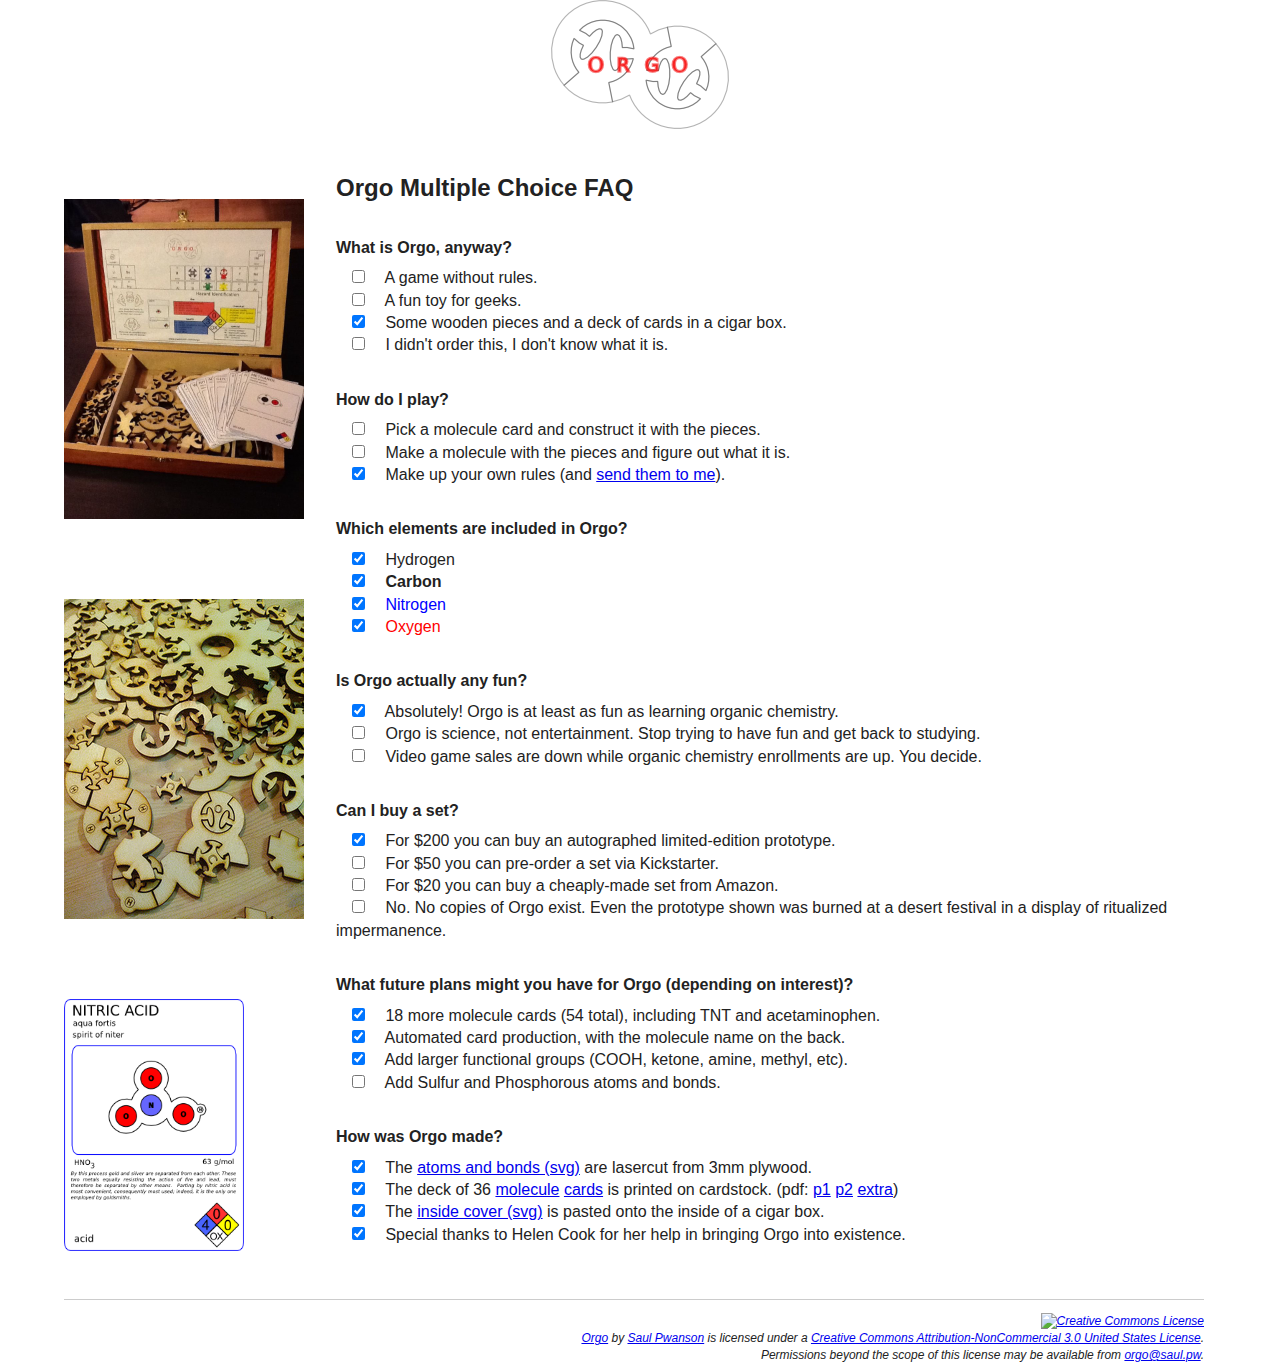
==== commit 56f0980e: "http: to https:" ====
--- a/index.html
+++ b/index.html
@@ -45,7 +45,7 @@
 <body>
   <!-- Prompt IE 6 users to install Chrome Frame. Remove this if you support IE 6.
        chromium.org/developers/how-tos/chrome-frame-getting-started -->
-  <!--[if lt IE 7]><p class=chromeframe>Your browser is <em>ancient!</em> <a href="http://browsehappy.com/">Upgrade to a different browser</a> or <a href="http://www.google.com/chromeframe/?redirect=true">install Google Chrome Frame</a> to experience this site.</p><![endif]-->
+  <!--[if lt IE 7]><p class=chromeframe>Your browser is <em>ancient!</em> <a href="https://browsehappy.com/">Upgrade to a different browser</a> or <a href="https://www.google.com/chromeframe/?redirect=true">install Google Chrome Frame</a> to experience this site.</p><![endif]-->
   <header>
 
   </header>
@@ -56,7 +56,7 @@
           <div id="prototype" class="left">
               <img src="orgo-prototype.jpg" alt="Orgo prototype"/>
               <br/>
-<a href="http://www.flickr.com/photos/hvc/7207852586/" title="Orgo atoms and bonds"><img src="orgo-pieces.jpg" alt="Orgo pieces on a table"/></a>
+<a href="https://www.flickr.com/photos/hvc/7207852586/" title="Orgo atoms and bonds"><img src="orgo-pieces.jpg" alt="Orgo pieces on a table"/></a>
               <br/>
 <a href="mol1.svg" title="Orgo molecule cards"><img id="card" src="nitric-acid.png" alt="Nitric acid molecule card"/></a>
               <br/>
@@ -113,7 +113,7 @@
 
     <p class="q"><strong>How was Orgo made?</strong></p>
 <input type="checkbox" name="howmade" value="a1" checked="checked">
-The <a href="bonds.svg">atoms and bonds (svg)</a> are <a href="http://metrixcreatespace.com/post/21631026547/inkscape-for-the-laser-engraver" title="Metrix Create:Space in Seattle">lasercut</a> from 3mm plywood.</input>
+The <a href="bonds.svg">atoms and bonds (svg)</a> are lasercut from 3mm plywood.</input>
 <br/><input type="checkbox" name="howmade" value="a2" checked="checked">
 The deck of 36 <a href="mol1.svg">molecule</a> <a href="mol2.svg">cards</a> is printed on cardstock. (pdf: <a href="mol1.pdf">p1</a> <a href="mol2.pdf">p2</a> <a href="mol3.pdf">extra</a>)
 </input>
@@ -137,7 +137,7 @@
 
   <div class="clear license">
       <p class="q"> <br/> <hr/></p>
-      <a rel="license" href="http://creativecommons.org/licenses/by-nc/3.0/us/"><img alt="Creative Commons License" style="border-width:0" src="http://i.creativecommons.org/l/by-nc/3.0/us/88x31.png" /></a><br /><a href="http://saul.pw/orgo"><span xmlns:dct="http://purl.org/dc/terms/" href="http://purl.org/dc/dcmitype/Text" property="dct:title" rel="dct:type">Orgo</span></a> by <a xmlns:cc="http://creativecommons.org/ns#" href="http://saul.pw/" property="cc:attributionName" rel="cc:attributionURL">Saul Pwanson</a> is licensed under a <a rel="license" href="http://creativecommons.org/licenses/by-nc/3.0/us/">Creative Commons Attribution-NonCommercial 3.0 United States License</a>.<br />Permissions beyond the scope of this license may be available from <a xmlns:cc="http://creativecommons.org/ns#" href="mailto:orgo&#x0040;saul.pw" rel="cc:morePermissions">orgo&#x0040;saul.pw</a>.</div>
+      <a rel="license" href="https://creativecommons.org/licenses/by-nc/3.0/us/"><img alt="Creative Commons License" style="border-width:0" src="https://i.creativecommons.org/l/by-nc/3.0/us/88x31.png" /></a><br /><a href="https://saul.pw/orgo"><span xmlns:dct="https://purl.org/dc/terms/" href="https://purl.org/dc/dcmitype/Text" property="dct:title" rel="dct:type">Orgo</span></a> by <a xmlns:cc="https://creativecommons.org/ns#" href="https://saul.pw/" property="cc:attributionName" rel="cc:attributionURL">Saul Pwanson</a> is licensed under a <a rel="license" href="https://creativecommons.org/licenses/by-nc/3.0/us/">Creative Commons Attribution-NonCommercial 3.0 United States License</a>.<br />Permissions beyond the scope of this license may be available from <a xmlns:cc="https://creativecommons.org/ns#" href="mailto:orgo&#x0040;saul.pw" rel="cc:morePermissions">orgo&#x0040;saul.pw</a>.</div>
 
   </div>
   <footer>
@@ -155,13 +155,5 @@
   <script src="js/script.js"></script-->
   <!-- end scripts -->
 
-  <!-- Asynchronous Google Analytics snippet. Change UA-XXXXX-X to be your site's ID.
-       mathiasbynens.be/notes/async-analytics-snippet -->
-  <script>
-    var _gaq=[['_setAccount','UA-30170773-1'],['_trackPageview']];
-    (function(d,t){var g=d.createElement(t),s=d.getElementsByTagName(t)[0];
-    g.src=('https:'==location.protocol?'//ssl':'//www')+'.google-analytics.com/ga.js';
-    s.parentNode.insertBefore(g,s)}(document,'script'));
-  </script>
 </body>
 </html>
